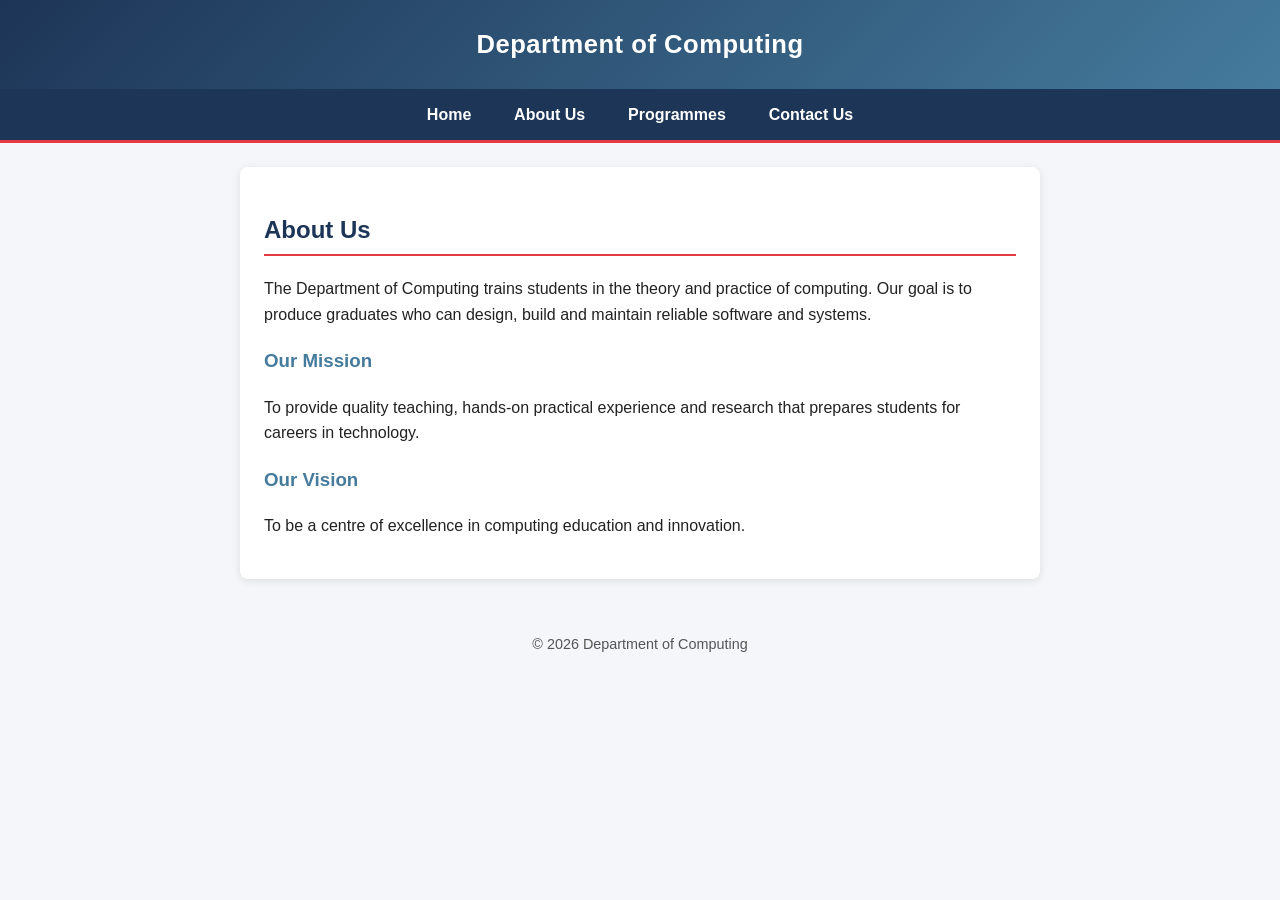
==== about.html @ e2108319 "Rename stylesheet to molly.css and add styling Co-Authored-By: Claude Sonnet 5.5 <noreply@anthropic." ====
<!DOCTYPE html>
<html lang="en">
<head>
  <meta charset="UTF-8">
  <meta name="viewport" content="width=device-width, initial-scale=1.0">
  <title>Department of Computing - About Us</title>
  <link rel="stylesheet" href="molly.css">
</head>
<body>
  <header>
    <h1>Department of Computing</h1>
  </header>

  <nav>
    <a href="index.html">Home</a>
    <a href="about.html">About Us</a>
    <a href="programmes.html">Programmes</a>
    <a href="contact.html">Contact Us</a>
  </nav>

  <main>
    <h2>About Us</h2>
    <p>The Department of Computing trains students in the theory and practice of computing. Our goal is to produce graduates who can design, build and maintain reliable software and systems.</p>

    <h3>Our Mission</h3>
    <p>To provide quality teaching, hands-on practical experience and research that prepares students for careers in technology.</p>

    <h3>Our Vision</h3>
    <p>To be a centre of excellence in computing education and innovation.</p>
  </main>

  <footer>
    <p>&copy; 2026 Department of Computing</p>
  </footer>
</body>
</html>
---- molly.css ----
/* molly.css - stylesheet for the Department of Computing website */

* { box-sizing: border-box; }

body {
  margin: 0;
  font-family: Arial, Helvetica, sans-serif;
  line-height: 1.6;
  color: #222;
  background: #f5f6fa;
}

header {
  background: linear-gradient(135deg, #1d3557, #457b9d);
  color: #fff;
  padding: 1.5rem 1rem;
  text-align: center;
  letter-spacing: 0.5px;
}

header h1 { margin: 0; font-size: 1.6rem; }

nav {
  background: #1d3557;
  text-align: center;
  border-bottom: 3px solid #e63946;
}

nav a {
  display: inline-block;
  padding: 0.8rem 1.2rem;
  color: #fff;
  text-decoration: none;
  font-weight: bold;
  transition: background 0.2s;
}

nav a:hover { background: #457b9d; }

main {
  max-width: 800px;
  margin: 1.5rem auto;
  padding: 1.5rem;
  background: #fff;
  border-radius: 8px;
  box-shadow: 0 2px 8px rgba(0, 0, 0, 0.1);
}

h2 {
  color: #1d3557;
  border-bottom: 2px solid #e63946;
  padding-bottom: 0.3rem;
}

h3 { color: #457b9d; }

main a { color: #e63946; }
main a:hover { text-decoration: none; }

ul li { margin-bottom: 0.4rem; }

/* Contact form */
input, textarea {
  width: 100%;
  max-width: 400px;
  padding: 0.5rem;
  border: 1px solid #bbb;
  border-radius: 4px;
  font-family: inherit;
}

input:focus, textarea:focus {
  outline: none;
  border-color: #457b9d;
}

button {
  background: #e63946;
  color: #fff;
  border: none;
  padding: 0.6rem 1.4rem;
  border-radius: 4px;
  font-weight: bold;
  cursor: pointer;
}

button:hover { background: #c1121f; }

footer {
  text-align: center;
  padding: 1rem;
  color: #555;
  font-size: 0.9rem;
}
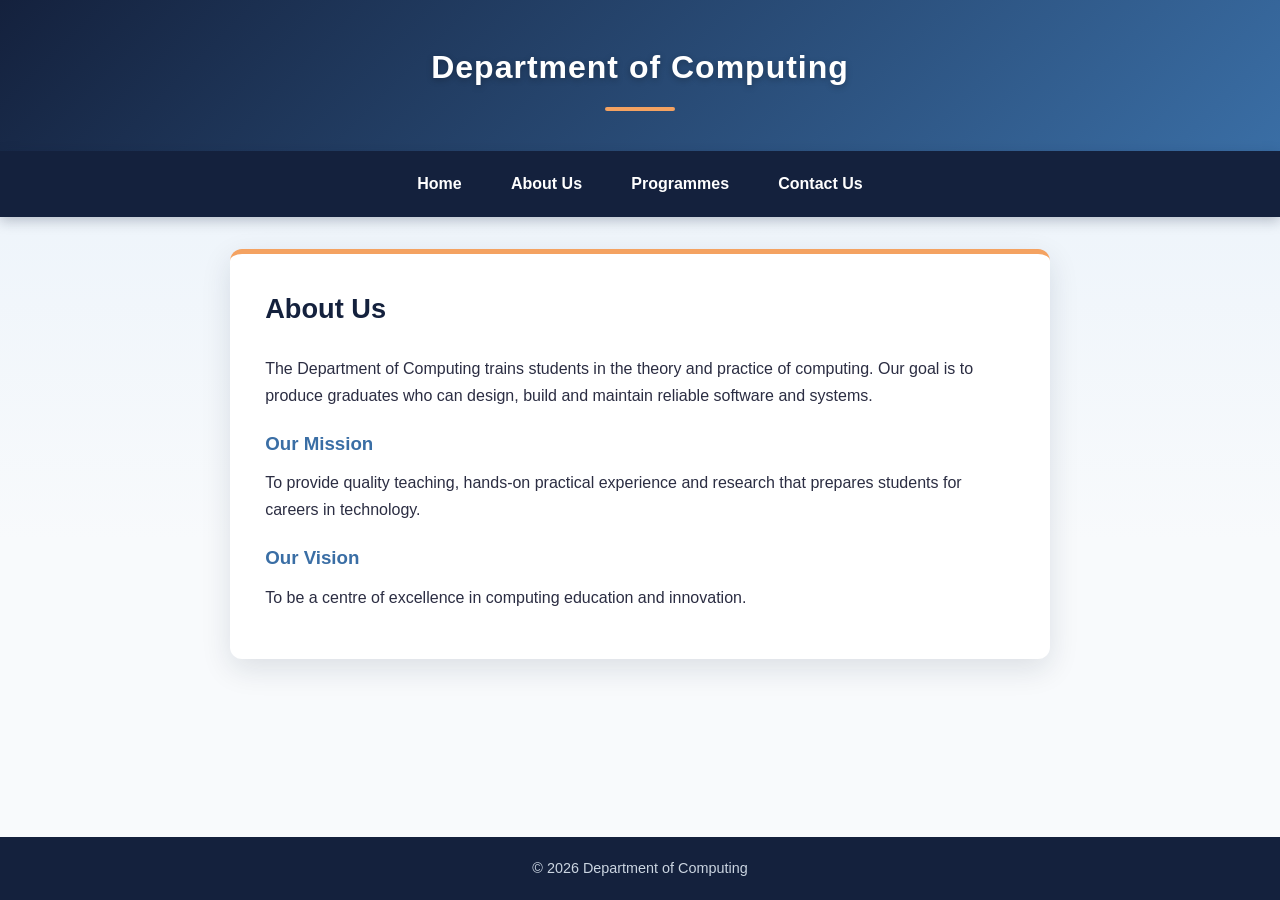
==== commit e956e020: "Restore style.css name and improve site styling Co-Authored-By: Claude Sonnet 5.5 <noreply@anthropic" ====
--- a/about.html
+++ b/about.html
@@ -4,7 +4,7 @@
   <meta charset="UTF-8">
   <meta name="viewport" content="width=device-width, initial-scale=1.0">
   <title>Department of Computing - About Us</title>
-  <link rel="stylesheet" href="molly.css">
+  <link rel="stylesheet" href="style.css">
 </head>
 <body>
   <header>
--- a/style.css
+++ b/style.css
@@ -0,0 +1,212 @@
+/* style.css - stylesheet for the Department of Computing website */
+
+:root {
+  --navy: #14213d;
+  --blue: #3a6ea5;
+  --sky: #e8f1fa;
+  --accent: #f4a261;
+  --accent-dark: #e76f51;
+  --text: #2b2d42;
+  --muted: #6b7280;
+  --radius: 12px;
+}
+
+* { box-sizing: border-box; }
+
+body {
+  margin: 0;
+  font-family: "Segoe UI", Roboto, Helvetica, Arial, sans-serif;
+  line-height: 1.7;
+  color: var(--text);
+  background: linear-gradient(180deg, var(--sky) 0%, #f8fafc 60%);
+  min-height: 100vh;
+  display: flex;
+  flex-direction: column;
+}
+
+/* ---------- Header ---------- */
+header {
+  background: linear-gradient(135deg, var(--navy) 0%, var(--blue) 100%);
+  color: #fff;
+  padding: 2.5rem 1rem;
+  text-align: center;
+}
+
+header h1 {
+  margin: 0;
+  font-size: 2rem;
+  font-weight: 700;
+  letter-spacing: 1px;
+  text-shadow: 0 2px 6px rgba(0, 0, 0, 0.25);
+}
+
+header h1::after {
+  content: "";
+  display: block;
+  width: 70px;
+  height: 4px;
+  margin: 0.8rem auto 0;
+  background: var(--accent);
+  border-radius: 2px;
+}
+
+/* ---------- Navigation ---------- */
+nav {
+  position: sticky;
+  top: 0;
+  z-index: 10;
+  background: var(--navy);
+  text-align: center;
+  padding: 0.5rem;
+  box-shadow: 0 4px 12px rgba(20, 33, 61, 0.25);
+}
+
+nav a {
+  display: inline-block;
+  margin: 0.2rem;
+  padding: 0.5rem 1.2rem;
+  color: #fff;
+  text-decoration: none;
+  font-weight: 600;
+  border-radius: 999px;
+  transition: background 0.25s, color 0.25s, transform 0.25s;
+}
+
+nav a:hover {
+  background: var(--accent);
+  color: var(--navy);
+  transform: translateY(-2px);
+}
+
+/* ---------- Main content ---------- */
+main {
+  width: 100%;
+  max-width: 820px;
+  margin: 2rem auto;
+  padding: 2rem 2.2rem;
+  background: #fff;
+  border-radius: var(--radius);
+  box-shadow: 0 10px 30px rgba(20, 33, 61, 0.12);
+  border-top: 5px solid var(--accent);
+  animation: rise 0.6s ease both;
+}
+
+@keyframes rise {
+  from { opacity: 0; transform: translateY(14px); }
+  to   { opacity: 1; transform: translateY(0); }
+}
+
+h2 {
+  margin-top: 0;
+  color: var(--navy);
+  font-size: 1.7rem;
+}
+
+h3 {
+  color: var(--blue);
+  margin-bottom: 0.3rem;
+}
+
+p { margin: 0.6rem 0 1rem; }
+
+main a {
+  color: var(--accent-dark);
+  font-weight: 600;
+  text-decoration: none;
+  border-bottom: 2px solid transparent;
+  transition: border-color 0.2s;
+}
+
+main a:hover { border-bottom-color: var(--accent-dark); }
+
+/* ---------- Lists shown as cards ---------- */
+main ul {
+  list-style: none;
+  padding: 0;
+  margin: 1rem 0;
+}
+
+main ul li {
+  margin-bottom: 0.7rem;
+  padding: 0.8rem 1.1rem;
+  background: var(--sky);
+  border-left: 5px solid var(--blue);
+  border-radius: 8px;
+  transition: transform 0.2s, box-shadow 0.2s, border-color 0.2s;
+}
+
+main ul li:hover {
+  transform: translateX(6px);
+  border-left-color: var(--accent);
+  box-shadow: 0 4px 12px rgba(20, 33, 61, 0.12);
+}
+
+/* ---------- Contact form ---------- */
+form {
+  background: #f8fafc;
+  padding: 1.2rem 1.4rem;
+  border-radius: 10px;
+  border: 1px solid #e2e8f0;
+}
+
+label {
+  font-weight: 600;
+  color: var(--navy);
+}
+
+input, textarea {
+  width: 100%;
+  max-width: 460px;
+  margin-top: 0.3rem;
+  padding: 0.65rem 0.8rem;
+  border: 1.5px solid #cbd5e1;
+  border-radius: 8px;
+  font-family: inherit;
+  font-size: 1rem;
+  background: #fff;
+  transition: border-color 0.2s, box-shadow 0.2s;
+}
+
+input:focus, textarea:focus {
+  outline: none;
+  border-color: var(--blue);
+  box-shadow: 0 0 0 4px rgba(58, 110, 165, 0.18);
+}
+
+button {
+  padding: 0.7rem 1.8rem;
+  border: none;
+  border-radius: 999px;
+  background: linear-gradient(135deg, var(--accent), var(--accent-dark));
+  color: #fff;
+  font-size: 1rem;
+  font-weight: 700;
+  cursor: pointer;
+  box-shadow: 0 4px 12px rgba(231, 111, 81, 0.35);
+  transition: transform 0.2s, box-shadow 0.2s;
+}
+
+button:hover {
+  transform: translateY(-2px);
+  box-shadow: 0 8px 18px rgba(231, 111, 81, 0.4);
+}
+
+/* ---------- Footer ---------- */
+footer {
+  margin-top: auto;
+  padding: 1.2rem 1rem;
+  text-align: center;
+  background: var(--navy);
+  color: #cbd5e1;
+  font-size: 0.9rem;
+}
+
+footer p { margin: 0; }
+
+/* ---------- Small screens ---------- */
+@media (max-width: 600px) {
+  header { padding: 1.8rem 1rem; }
+  header h1 { font-size: 1.5rem; }
+  main { margin: 1rem; width: auto; padding: 1.3rem 1.2rem; }
+  nav a { padding: 0.45rem 0.9rem; font-size: 0.95rem; }
+}
